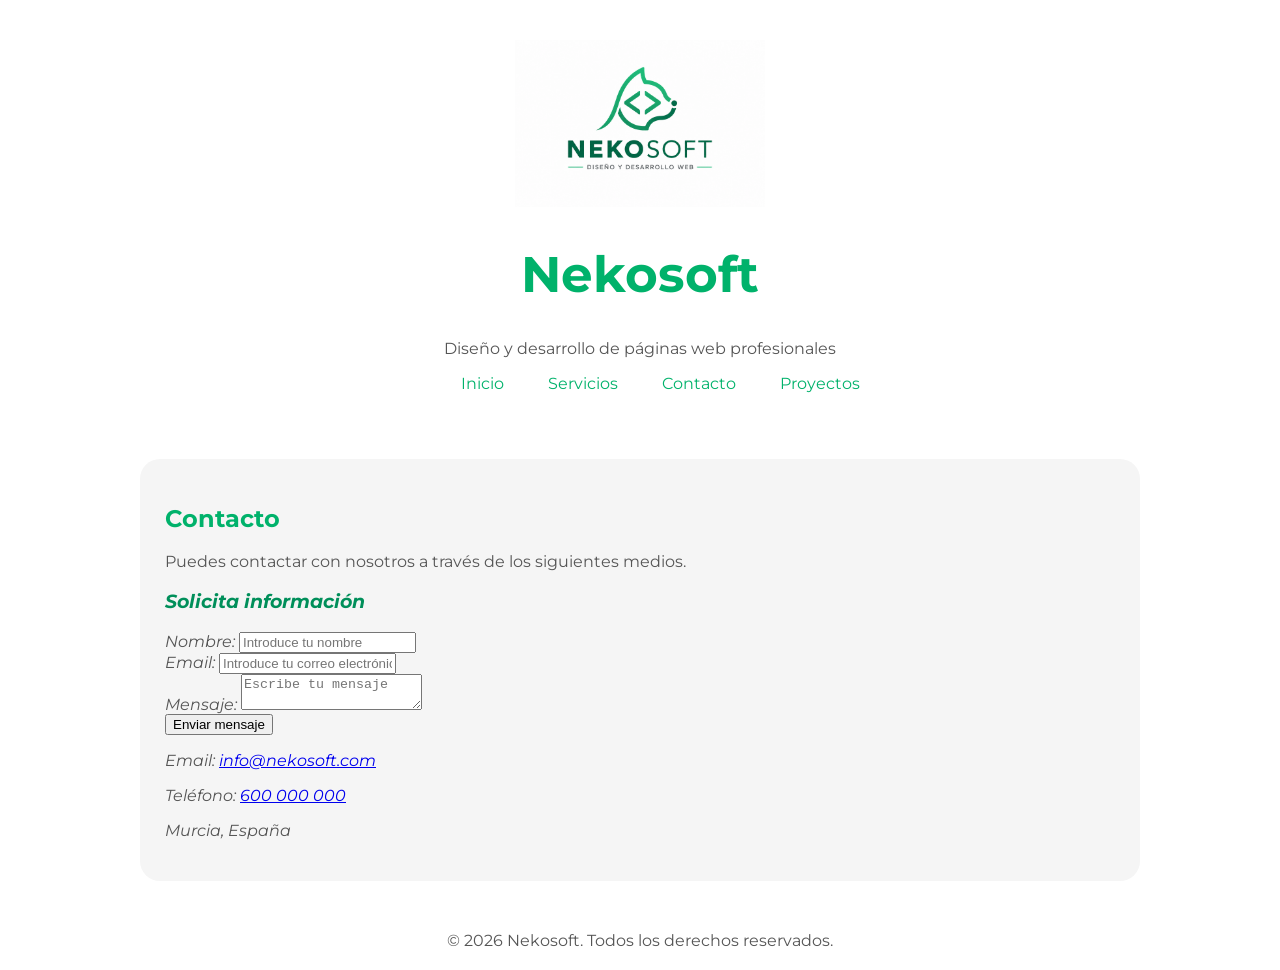
==== pages/contacto.html @ decd9629 "Crear diseño de tarjetas para la sección de servicios con Flexbox" ====
<!DOCTYPE html>
<html lang="es">

<head>
    <meta charset="UTF-8">
    
    <link rel="preconnect" href="https://fonts.googleapis.com">
    <link rel="preconnect" href="https://fonts.gstatic.com" crossorigin>
    <link href="https://fonts.googleapis.com/css2?family=Montserrat:wght@300;400;500;600;700&display=swap" rel="stylesheet">
    <link rel="stylesheet" href="../assets/css/style.css">

    <title>Nekosoft</title>

<body>

    <header>

        <img
        class="logo"
        src="../assets/images/logoheader.png"
        alt="Logo de Nekosoft">

        <h1>Nekosoft</h1>

        <p>
            Diseño y desarrollo de páginas web profesionales
        </p>

        <nav>
            <ul>
                <li><a href="../index.html">Inicio</a></li>
                <li><a href="servicios.html">Servicios</a></li>
                <li><a href="contacto.html">Contacto</a></li>
                <li><a href="proyectos.html">Proyectos</a></li>
            </ul>
        </nav>

    </header>

    <main>

        <section>

            <h2>Contacto</h2>

            <p>
                Puedes contactar con nosotros a través de los siguientes medios.
            </p>

            <address>

                <h3>Solicita información</h3>

                <form>

                    <div>
                        <label for="nombre">Nombre:</label>
                        <input
                            type="text"
                            id="nombre"
                            name="nombre"
                            placeholder="Introduce tu nombre">
                    </div>

                    <div>
                        <label for="email">Email:</label>
                        <input
                            type="email"
                            id="email"
                            name="email"
                            placeholder="Introduce tu correo electrónico">
                    </div>

                    <div>
                        <label for="mensaje">Mensaje:</label>
                        <textarea
                            id="mensaje"
                            name="mensaje"
                            placeholder="Escribe tu mensaje"></textarea>
                    </div>

                    <div>
                        <button type="submit">Enviar mensaje</button>
                    </div>

                </form>

                <p>
                    Email:
                    <a href="mailto:info@nekosoft.com">info@nekosoft.com</a>
                </p>

                <p>
                    Teléfono:
                    <a href="tel:600000000">600 000 000</a>
                </p>

                <p>
                    Murcia, España
                </p>

            </address>

        </section>

    </main>

    <footer>

        <p>
            © 2026 Nekosoft. Todos los derechos reservados.
        </p>

    </footer>

</body>

</html>
---- assets/css/style.css ----
body {
    color: #555555;
    margin: 20px;
    font-family: 'Montserrat', sans-serif;
}

h1 {
    color: #00B26B;
    font-size: 50px;
}

h2 {
    color: #00B26B;
}

h3 {
    color: #008F5A;
}

header {
    text-align: center;
    padding: 20px;
    margin-bottom: 30px; 
}

.logo {
    width: 250px;
}

main {
    max-width: 1000px;
    margin: 0 auto;
}

nav ul {
    list-style: none;
}

nav li {
    display: inline;
    padding: 20px;
}

nav a {
    text-decoration: none;
    color: #00B26B;
    transition: 0.3s;
}

nav a:hover {
    color: #008F5A;
    text-decoration: underline;
}

section {
    margin-bottom: 50px;
    background-color: #f5f5f5;
    padding: 25px;
    border-radius: 20px;
    transition: 0.3s;
}

section:hover {
    background-color: #eeeeee;
}

.contenedor-servicios {
    display: flex;
    gap: 20px;
}

.contenedor-servicios article {
    flex: 1;
    background-color: white;
    padding: 20px;
    border-radius: 15px;
    transition: 0.3s;
}

.contenedor-servicios article:hover {
    background-color: #fafafa;
}

footer {
    text-align: center;
}
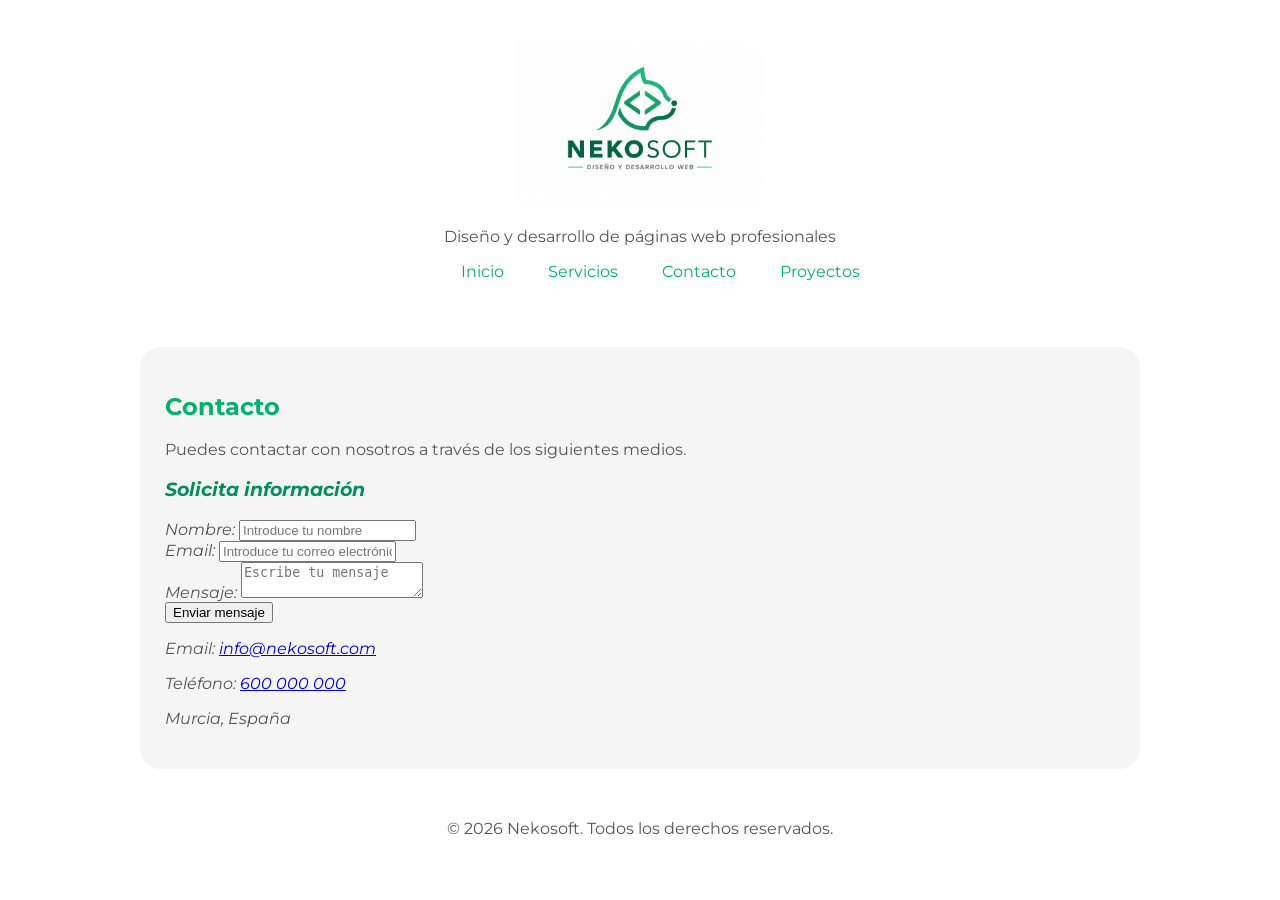
==== commit 20e3446a: "Añadir diseño de proyectos y mejorar encabezado" ====
--- a/pages/contacto.html
+++ b/pages/contacto.html
@@ -20,7 +20,7 @@
         src="../assets/images/logoheader.png"
         alt="Logo de Nekosoft">
 
-        <h1>Nekosoft</h1>
+        <!-- <h1>Nekosoft</h1> -->
 
         <p>
             Diseño y desarrollo de páginas web profesionales
--- a/assets/css/style.css
+++ b/assets/css/style.css
@@ -81,6 +81,20 @@
     background-color: #fafafa;
 }
 
+.contenedor-proyectos {
+    display: flex;
+    gap: 20px;
+}
+
+.contenedor-proyectos article {
+    flex: 1;
+    min-width: 0;
+    background-color: white;
+    padding: 20px;
+    border-radius: 15px;
+}
+
+
 footer {
     text-align: center;
 }
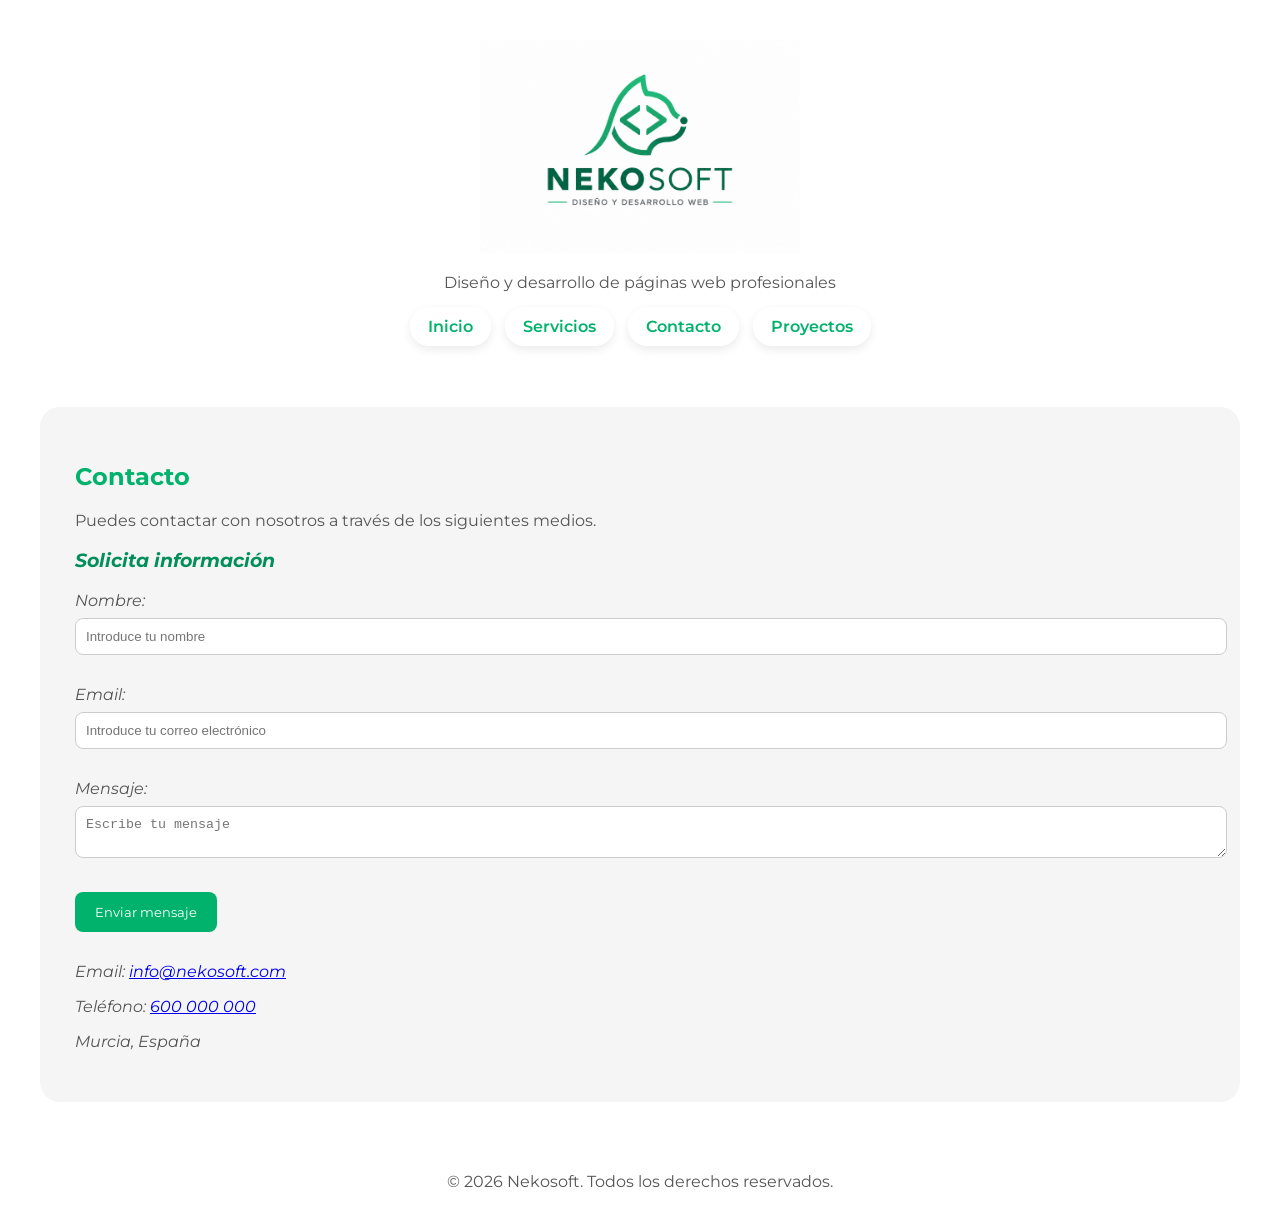
==== commit 924e9c24: "Finalizar parte de CSS" ====
--- a/pages/contacto.html
+++ b/pages/contacto.html
@@ -15,10 +15,13 @@
 
     <header>
 
-        <img
-        class="logo"
-        src="../assets/images/logoheader.png"
-        alt="Logo de Nekosoft">
+        <a href="../index.html">
+            <img
+                class="logo"
+                src="../assets/images/logoheader.png"
+                alt="Logo de Nekosoft">
+        </a>
+
 
         <!-- <h1>Nekosoft</h1> -->
 
--- a/assets/css/style.css
+++ b/assets/css/style.css
@@ -24,44 +24,48 @@
 }
 
 .logo {
-    width: 250px;
+    width: 320px;
 }
 
 main {
-    max-width: 1000px;
+    max-width: 1200px;
     margin: 0 auto;
 }
 
 nav ul {
     list-style: none;
+    padding: 0;
+    margin-top: 20px;
 }
 
 nav li {
-    display: inline;
-    padding: 20px;
+    display: inline-block;
+    margin: 5px;
 }
 
 nav a {
     text-decoration: none;
     color: #00B26B;
-    transition: 0.3s;
+    background-color: white;
+    padding: 10px 18px;
+    border-radius: 25px;
+    font-weight: 600;
+    transition: 0.3s;
+    box-shadow: 0 4px 10px rgba(0, 0, 0, 0.08);
 }
 
 nav a:hover {
-    color: #008F5A;
+    background-color: #00B26B;
+    color: white;
+    text-decoration: none;
     text-decoration: underline;
 }
 
 section {
-    margin-bottom: 50px;
+    margin-bottom: 70px;
     background-color: #f5f5f5;
-    padding: 25px;
+    padding: 35px;
     border-radius: 20px;
-    transition: 0.3s;
-}
-
-section:hover {
-    background-color: #eeeeee;
 }
 
 .contenedor-servicios {
@@ -72,13 +76,14 @@
 .contenedor-servicios article {
     flex: 1;
     background-color: white;
-    padding: 20px;
+    padding: 30px;
     border-radius: 15px;
     transition: 0.3s;
 }
 
 .contenedor-servicios article:hover {
-    background-color: #fafafa;
+    transform: translateY(-5px);
+    box-shadow: 0 8px 16px rgba(0, 0, 0, 0.10);
 }
 
 .contenedor-proyectos {
@@ -92,8 +97,116 @@
     background-color: white;
     padding: 20px;
     border-radius: 15px;
-}
-
+    transition: 0.3s;
+}
+
+.contenedor-proyectos article:hover {
+    transform: translateY(-10px);
+    box-shadow: 0 10px 20px rgba(0, 0, 0, 0.15);
+}
+
+input,
+textarea {
+    width: 100%;
+    padding: 10px;
+}
+
+label {
+    display: block;
+    margin-bottom: 8px;
+}
+
+form div {
+    margin-bottom: 30px;
+}
+
+input,
+textarea {
+    width: 100%;
+    padding: 10px;
+    border: 1px solid #cccccc;
+    border-radius: 8px;
+}
+
+button {
+    background-color: #00B26B;
+    color: white;
+    padding: 12px 20px;
+    border: none;
+    border-radius: 8px;
+    font-family: 'Montserrat', sans-serif;
+    transition: 0.3s;
+}
+
+button:hover {
+    background-color: #008F5A;
+}
+
+button {
+    cursor: pointer;
+}
+
+input:focus,
+textarea:focus {
+    outline: none;
+    border: 1px solid #00B26B;
+}
+
+.boton-principal {
+    display: inline-block;
+    background-color: #00B26B;
+    color: white;
+    text-decoration: none;
+    padding: 15px 25px;
+    border-radius: 8px;
+    margin-top: 15px;
+}
+
+.boton-principal:hover {
+    background-color: #008F5A;
+}
+
+.imagen-proyecto {
+    width: 100%;
+    border-radius: 12px;
+    margin-bottom: 15px;
+    transition: 0.3s;
+
+}
+
+.contenedor-proyectos article {
+    transition: 0.3s;
+}
+
+.contenedor-proyectos article:hover {
+    transform: translateY(-10px);
+    box-shadow: 0 10px 20px rgba(0, 0, 0, 0.15);
+}
+
+.contenedor-proyectos article:hover .imagen-proyecto {
+    transform: scale(1.05);
+}
+
+.hero h2 {
+    font-size: 48px;
+    line-height: 1.1;
+}
+
+.hero {
+    display: flex;
+    align-items: center;
+    gap: 40px;
+}
+
+.hero-texto {
+    flex: 1;
+}
+
+
+.hero-imagen img {
+    width: 100%;
+    border-radius: 20px;
+}
 
 footer {
     text-align: center;
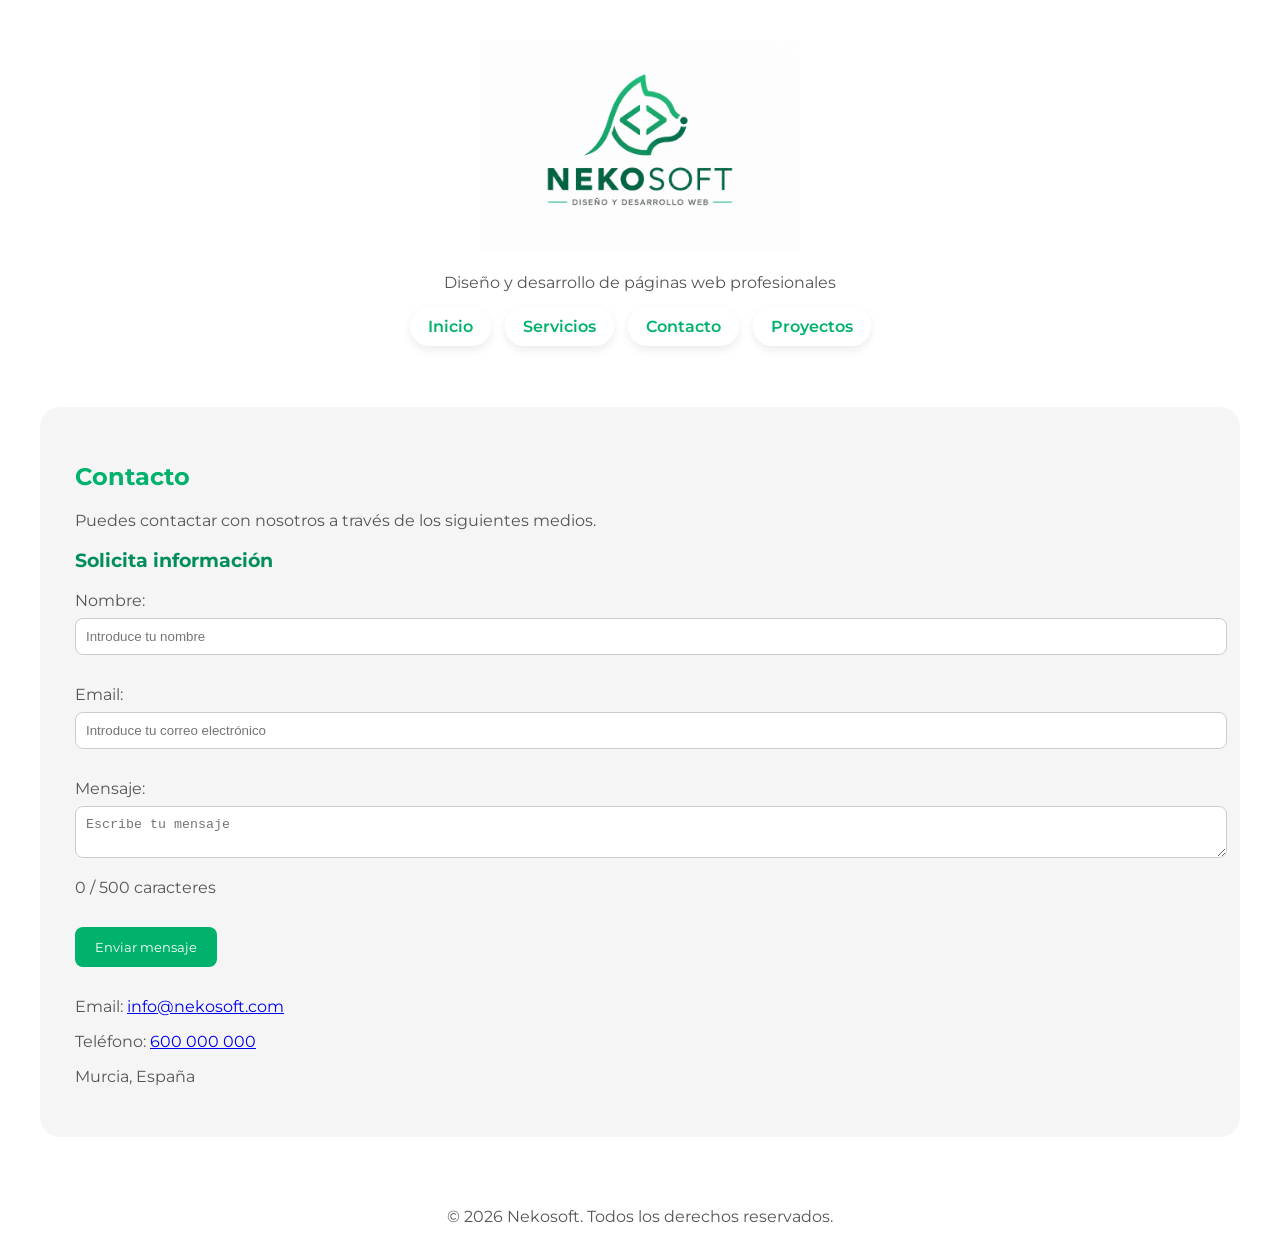
==== commit 781ba241: "Mejorar validación y experiencia del formulario con JavaScript" ====
--- a/pages/contacto.html
+++ b/pages/contacto.html
@@ -10,6 +10,8 @@
     <link rel="stylesheet" href="../assets/css/style.css">
 
     <title>Nekosoft</title>
+
+</head>    
 
 <body>
 
@@ -50,11 +52,11 @@
                 Puedes contactar con nosotros a través de los siguientes medios.
             </p>
 
-            <address>
+
 
                 <h3>Solicita información</h3>
 
-                <form>
+                <form id="formulario-contacto">
 
                     <div>
                         <label for="nombre">Nombre:</label>
@@ -63,6 +65,7 @@
                             id="nombre"
                             name="nombre"
                             placeholder="Introduce tu nombre">
+                            <p id="error-nombre"></p>
                     </div>
 
                     <div>
@@ -72,6 +75,7 @@
                             id="email"
                             name="email"
                             placeholder="Introduce tu correo electrónico">
+                            <p id="error-email"></p>
                     </div>
 
                     <div>
@@ -80,14 +84,23 @@
                             id="mensaje"
                             name="mensaje"
                             placeholder="Escribe tu mensaje"></textarea>
+
+                            <p id="contador">0 / 500 caracteres</p>
+
+                            <p id="error-mensaje"></p>
                     </div>
 
                     <div>
                         <button type="submit">Enviar mensaje</button>
+
+                        <p id="mensaje-exito"></p>
+
                     </div>
 
                 </form>
 
+                <adress>
+                    
                 <p>
                     Email:
                     <a href="mailto:info@nekosoft.com">info@nekosoft.com</a>
@@ -116,6 +129,8 @@
 
     </footer>
 
+<script src="../assets/js/script.js"></script>
+
 </body>
 
 </html>
--- a/assets/css/style.css
+++ b/assets/css/style.css
@@ -150,6 +150,20 @@
 textarea:focus {
     outline: none;
     border: 1px solid #00B26B;
+}
+
+#error-nombre,
+#error-email,
+#error-mensaje {
+    color: red;
+    font-size: 14px;
+    margin-top: 5px;
+}
+
+#mensaje-exito {
+    color: green;
+    font-weight: bold;
+    margin-top: 15px;
 }
 
 .boton-principal {
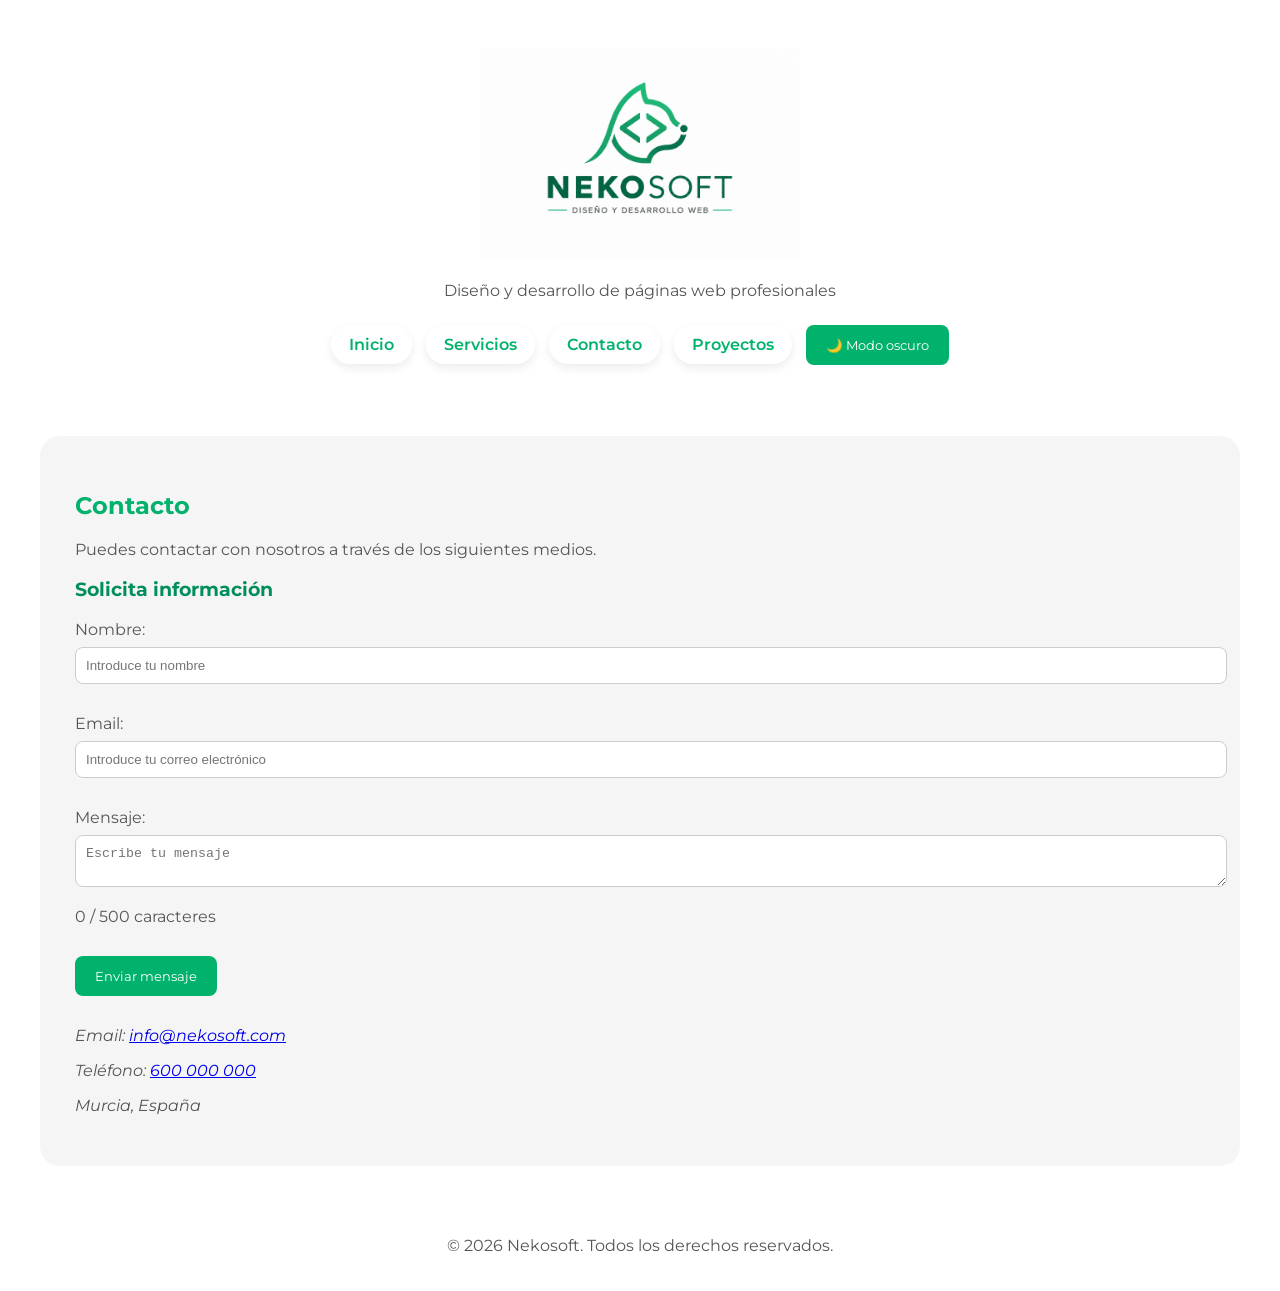
==== commit f3a27bc9: "Corregir formulario y añadir modo oscuro persistente" ====
--- a/pages/contacto.html
+++ b/pages/contacto.html
@@ -3,6 +3,12 @@
 
 <head>
     <meta charset="UTF-8">
+
+    <script>
+        if (localStorage.getItem("modoOscuro") === "activado") {
+            document.documentElement.classList.add("oscuro");
+        }
+    </script>
     
     <link rel="preconnect" href="https://fonts.googleapis.com">
     <link rel="preconnect" href="https://fonts.gstatic.com" crossorigin>
@@ -37,6 +43,7 @@
                 <li><a href="servicios.html">Servicios</a></li>
                 <li><a href="contacto.html">Contacto</a></li>
                 <li><a href="proyectos.html">Proyectos</a></li>
+                <li><button id="modo-oscuro">🌙 Modo oscuro</button></li>
             </ul>
         </nav>
 
@@ -99,8 +106,8 @@
 
                 </form>
 
-                <adress>
-                    
+                <address>
+
                 <p>
                     Email:
                     <a href="mailto:info@nekosoft.com">info@nekosoft.com</a>
--- a/assets/css/style.css
+++ b/assets/css/style.css
@@ -1,4 +1,4 @@
-body {
+html {
     color: #555555;
     margin: 20px;
     font-family: 'Montserrat', sans-serif;
@@ -224,4 +224,35 @@
 
 footer {
     text-align: center;
-}+}
+
+html.oscuro {
+    background-color: #1e1e1e;
+    color: #f5f5f5;
+}
+
+html.oscuro section {
+    background-color: #2d2d2d;
+}
+
+html.oscuro .contenedor-servicios article,
+html.oscuro .contenedor-proyectos article {
+    background-color: #3a3a3a;
+}
+
+html.oscuro h1,
+html.oscuro h2,
+html.oscuro h3 {
+    color: #00d17d;
+}
+
+html.oscuro nav a {
+    color: #00d17d;
+}
+
+html.oscuro input,
+html.oscuro textarea {
+    background-color: #4a4a4a;
+    color: white;
+    border: 1px solid #666666;
+}
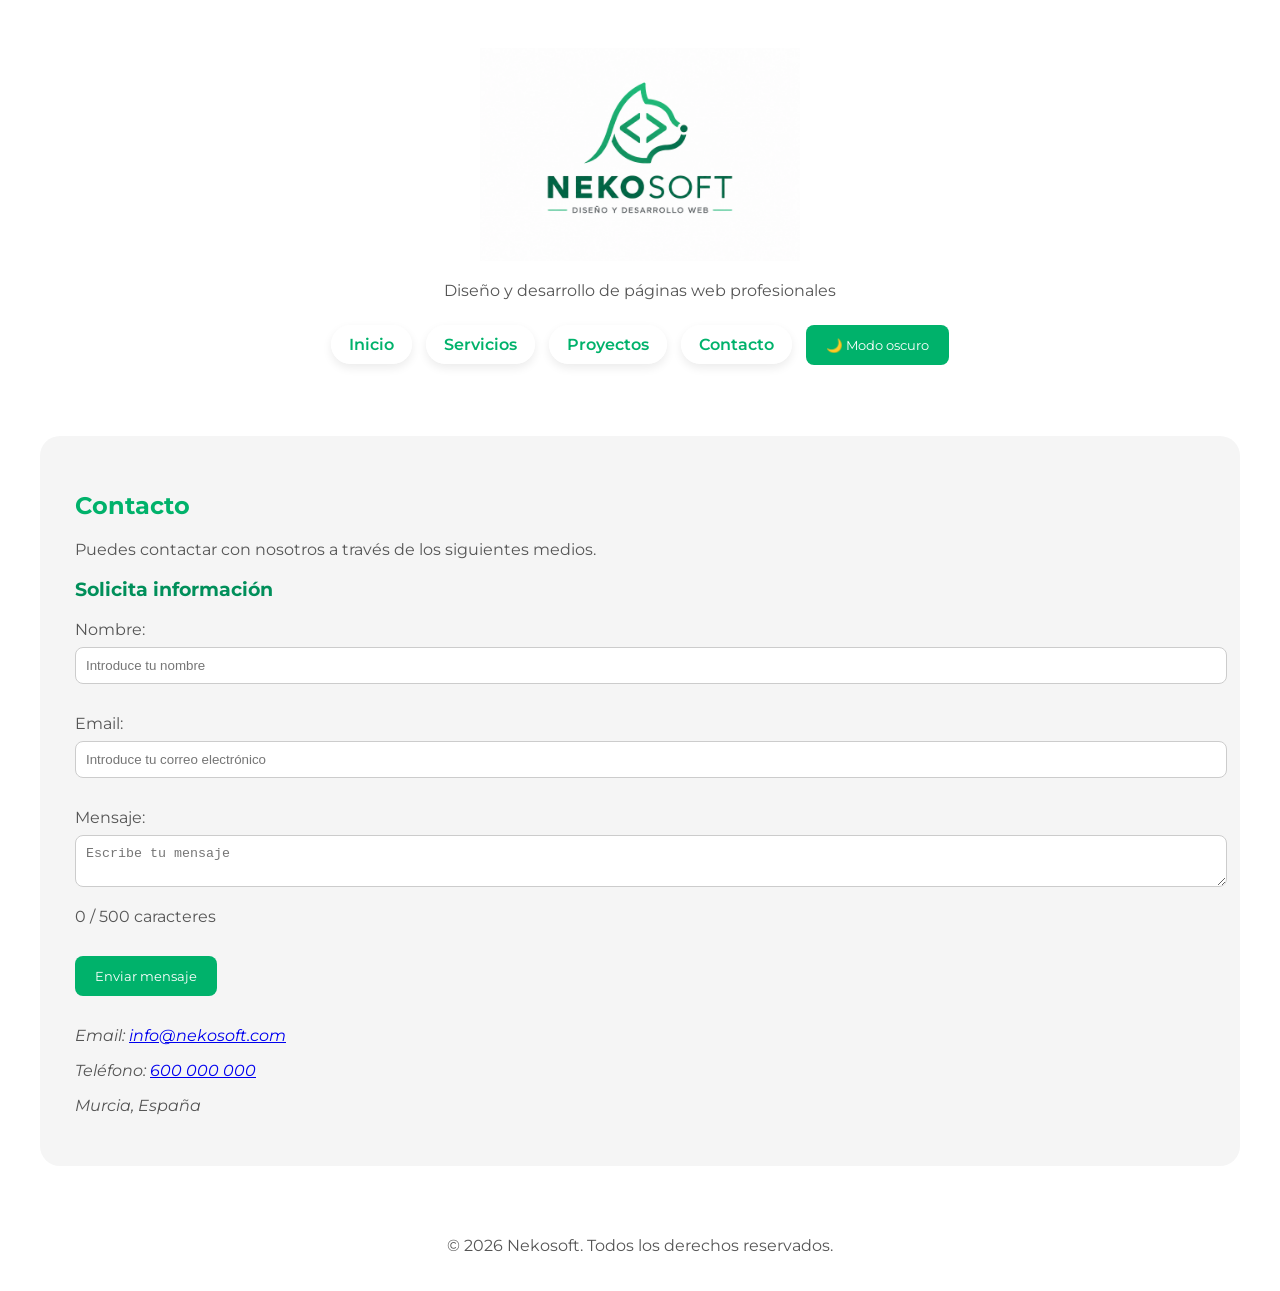
==== commit 6f45c1ee: "Añadir animaciones y mejorar modo oscuro" ====
--- a/pages/contacto.html
+++ b/pages/contacto.html
@@ -22,12 +22,20 @@
 <body>
 
     <header>
+<a href="../index.html">
 
-        <a href="../index.html">
             <img
+                id="logo-claro"
                 class="logo"
                 src="../assets/images/logoheader.png"
                 alt="Logo de Nekosoft">
+
+            <img
+                id="logo-oscuro"
+                class="logo"
+                src="../assets/images/logoheader_oscuro.png"
+                alt="Logo de Nekosoft">
+
         </a>
 
 
@@ -41,8 +49,8 @@
             <ul>
                 <li><a href="../index.html">Inicio</a></li>
                 <li><a href="servicios.html">Servicios</a></li>
+                <li><a href="proyectos.html">Proyectos</a></li>
                 <li><a href="contacto.html">Contacto</a></li>
-                <li><a href="proyectos.html">Proyectos</a></li>
                 <li><button id="modo-oscuro">🌙 Modo oscuro</button></li>
             </ul>
         </nav>
--- a/assets/css/style.css
+++ b/assets/css/style.css
@@ -256,3 +256,31 @@
     color: white;
     border: 1px solid #666666;
 }
+
+#logo-oscuro {
+    display: none;
+}
+
+html.oscuro #logo-claro {
+    display: none;
+}
+
+html.oscuro #logo-oscuro {
+    display: inline;
+}
+
+@keyframes aparecer {
+    from {
+        opacity: 0;
+        transform: translateY(20px);
+    }
+
+    to {
+        opacity: 1;
+        transform: translateY(0);
+    }
+}
+
+section {
+    animation: aparecer 0.8s ease;
+}
